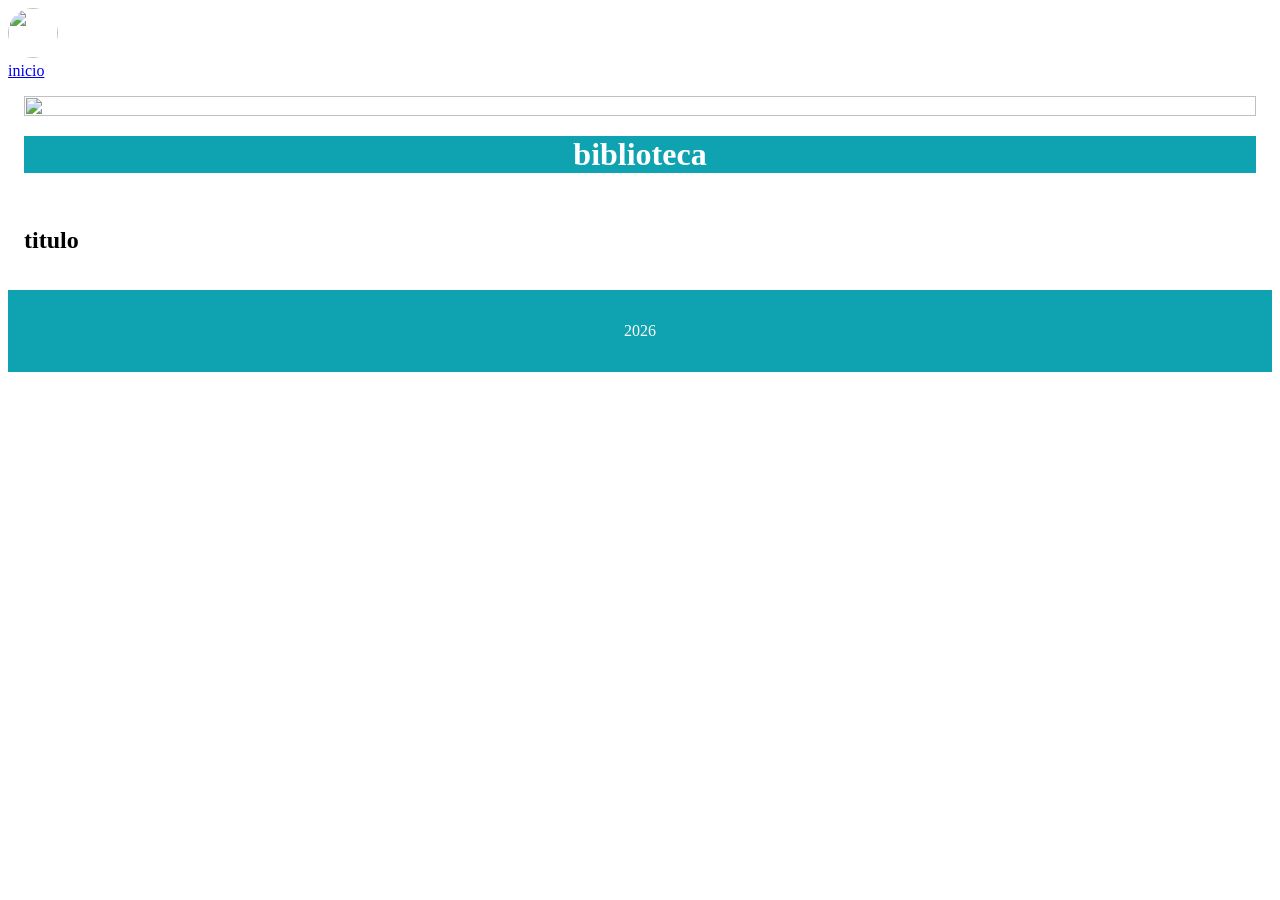
==== index.html @ f4e966fb "biblioteca" ====
<!DOCTYPE html>
<html lang="en">

<head>
    <meta charset="UTF-8">
    <meta name="viewport" content="width=device-width, initial-scale=1.0">
    <title>Document</title>
    <link rel="stylesheet" href="style.css">
</head>

<body>

    <head>
        <img src="https://picsum.photos/100" alt="" class=" logo">
        <nav>

            <a href="index.html">inicio</a>

        </nav>


    </head>

    <main>
        <img src="https://picsum.photos/900/200" alt="" id="jumbo">

        <h1>biblioteca</h1>

        <div class="card-contrainer">
            <div class="card">
                <div class="card-img">
                    <img src="https://picsum.photos/200" alt="">
                    <div>

                        <div class="card-text">

                        </div>
                        <h2>titulo</h2>
                    </div>
                </div>
            </div>



    </main>

    <footer>
        <p>2026</p>


    </footer>
</body>

</html>
---- style.css ----
:root{

    --prim: #0fa3b1;
    --sec: #fff;
    --ter: #000;

}

{

    margir: 0;
    padding: 0;
    box-sizing: border-box;
    font-family: sans-serif; 
}

header, footer {

    background-color: var(--prim);
    color: var(--sec);
    padding: 1rem;
    display: flex;
}
.logo {

    width: 50px;
    height: 50px;
    border-radius: 50%;
}


footer{

    justify-content: center;

    nav a {
        text-decoration: none;
        color: var(--sec);
        padding: 1rem;

    }

nav a:houver {

    background-color: var(--sec);
    color: var(--ter);
    border-radius: 20px;
}
}
main{
    padding: 1rem;

}

#jumbo{

    width: 100%;
    height: 100%;
    object-fit: fill;

}
h1{
    text-align: center;
    background-color: var(--prim);
    color:var(--sec);
    margin: 1rem 0;
    
}
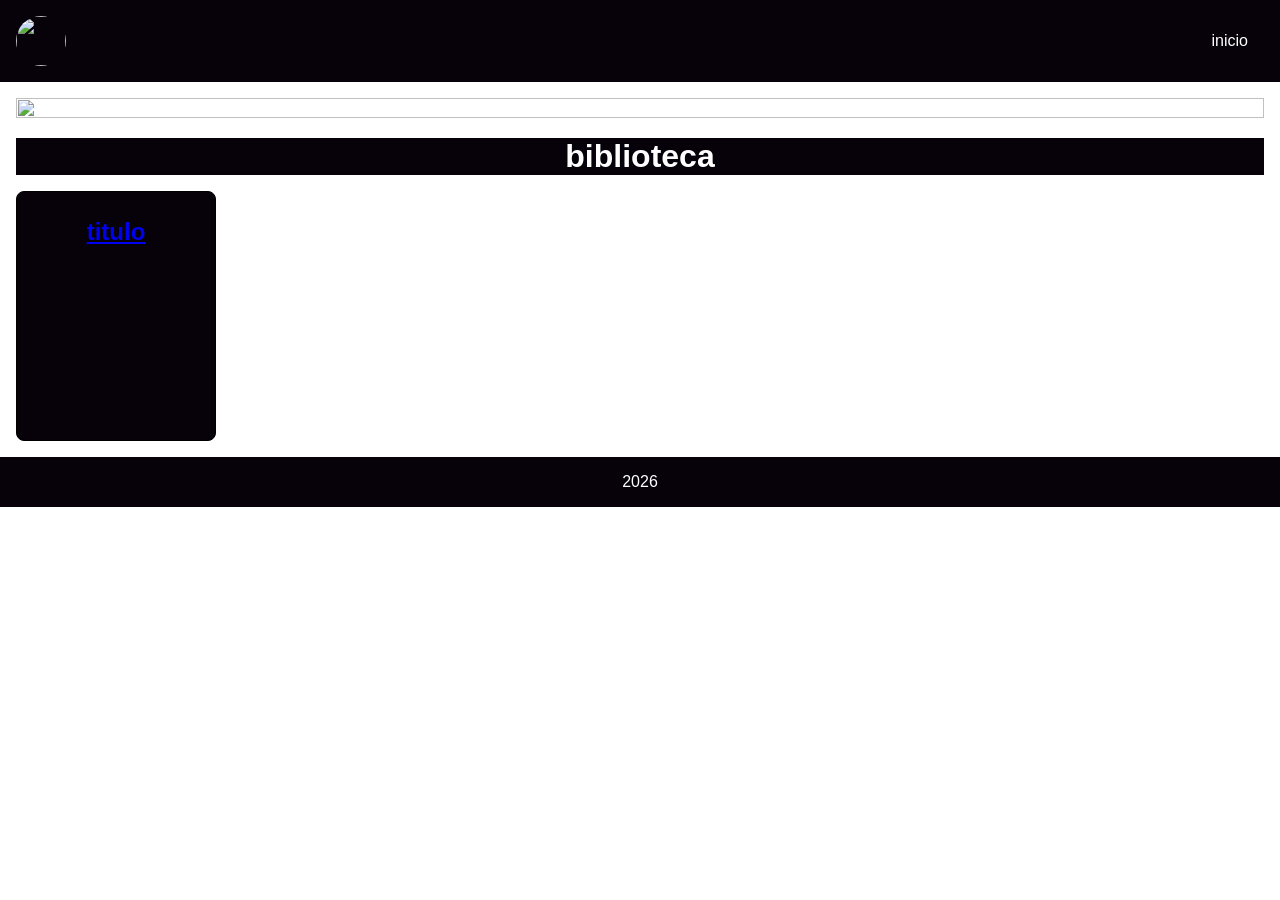
==== commit f051db5a: "biblioteca" ====
--- a/index.html
+++ b/index.html
@@ -10,7 +10,7 @@
 
 <body>
 
-    <head>
+    <header>
         <img src="https://picsum.photos/100" alt="" class=" logo">
         <nav>
 
@@ -19,7 +19,7 @@
         </nav>
 
 
-    </head>
+    </header>
 
     <main>
         <img src="https://picsum.photos/900/200" alt="" id="jumbo">
@@ -27,20 +27,20 @@
         <h1>biblioteca</h1>
 
         <div class="card-contrainer">
+            <a href="detalhe.html">
             <div class="card">
                 <div class="card-img">
                     <img src="https://picsum.photos/200" alt="">
-                    <div>
+                </div>
 
-                        <div class="card-text">
+                <div class="card-text">
+                    <h2>titulo</h2>
+                </div>
+            </a>    
 
-                        </div>
-                        <h2>titulo</h2>
-                    </div>
-                </div>
             </div>
-
-
+      
+        </div>
 
     </main>
 
--- a/style.css
+++ b/style.css
@@ -1,26 +1,28 @@
-:root{
+:root {
 
-    --prim: #0fa3b1;
+    --prim: #07020a;
     --sec: #fff;
     --ter: #000;
 
 }
 
-{
+* {
 
-    margir: 0;
+    margin: 0;
     padding: 0;
     box-sizing: border-box;
-    font-family: sans-serif; 
+    font-family: sans-serif;
 }
 
-header, footer {
+header,
+footer {
 
     background-color: var(--prim);
     color: var(--sec);
     padding: 1rem;
     display: flex;
 }
+
 .logo {
 
     width: 50px;
@@ -29,9 +31,18 @@
 }
 
 
-footer{
+
+header {
+    justify-content: space-between;
+    align-items: center;
+
+}
+
+
+footer {
 
     justify-content: center;
+}
 
     nav a {
         text-decoration: none;
@@ -40,29 +51,86 @@
 
     }
 
-nav a:houver {
+    nav a:hover {
 
-    background-color: var(--sec);
-    color: var(--ter);
-    border-radius: 20px;
-}
-}
-main{
+        background-color: var(--sec);
+        color: var(--ter);
+        border-radius: 20px;
+    }
+
+
+main {
     padding: 1rem;
 
 }
 
-#jumbo{
+#jumbo {
 
     width: 100%;
     height: 100%;
     object-fit: fill;
 
 }
-h1{
+
+h1 {
     text-align: center;
     background-color: var(--prim);
-    color:var(--sec);
+    color: var(--sec);
     margin: 1rem 0;
-    
+
+}
+
+.card-container {
+    display: grid;
+    gap: 1rem;
+    grid-template-columns: repeat(5, 1fr);
+    justify-content: center;
+
+}
+
+.card {
+
+    border: 1px solid #000;
+    background-color: var(--prim);
+    color: var(--sec);
+    border-radius: 8px;
+    width: 200px;
+    height: 250px;
+    cursor: pointer;
+
+}
+
+.card:hover {
+    box-shadow: 5px 5px 10px 0 blueviolet;
+
+}
+
+.card-img img {
+    width: 100%;
+    object-fit: cover;
+    border-radius: 8px 8px 0 0;
+
+
+}
+
+.card-text {
+    padding: 0.5rem;
+    text-align: center;
+}
+
+.card-container a {
+    text-decoration: none;
+    color: var(--sec);
+
+}
+
+.main-detalhe {
+
+    display: flex;
+    justify-content: center;
+    align-items: center;
+
+}
+#texto-detalhe {
+    width: 50%;
 }
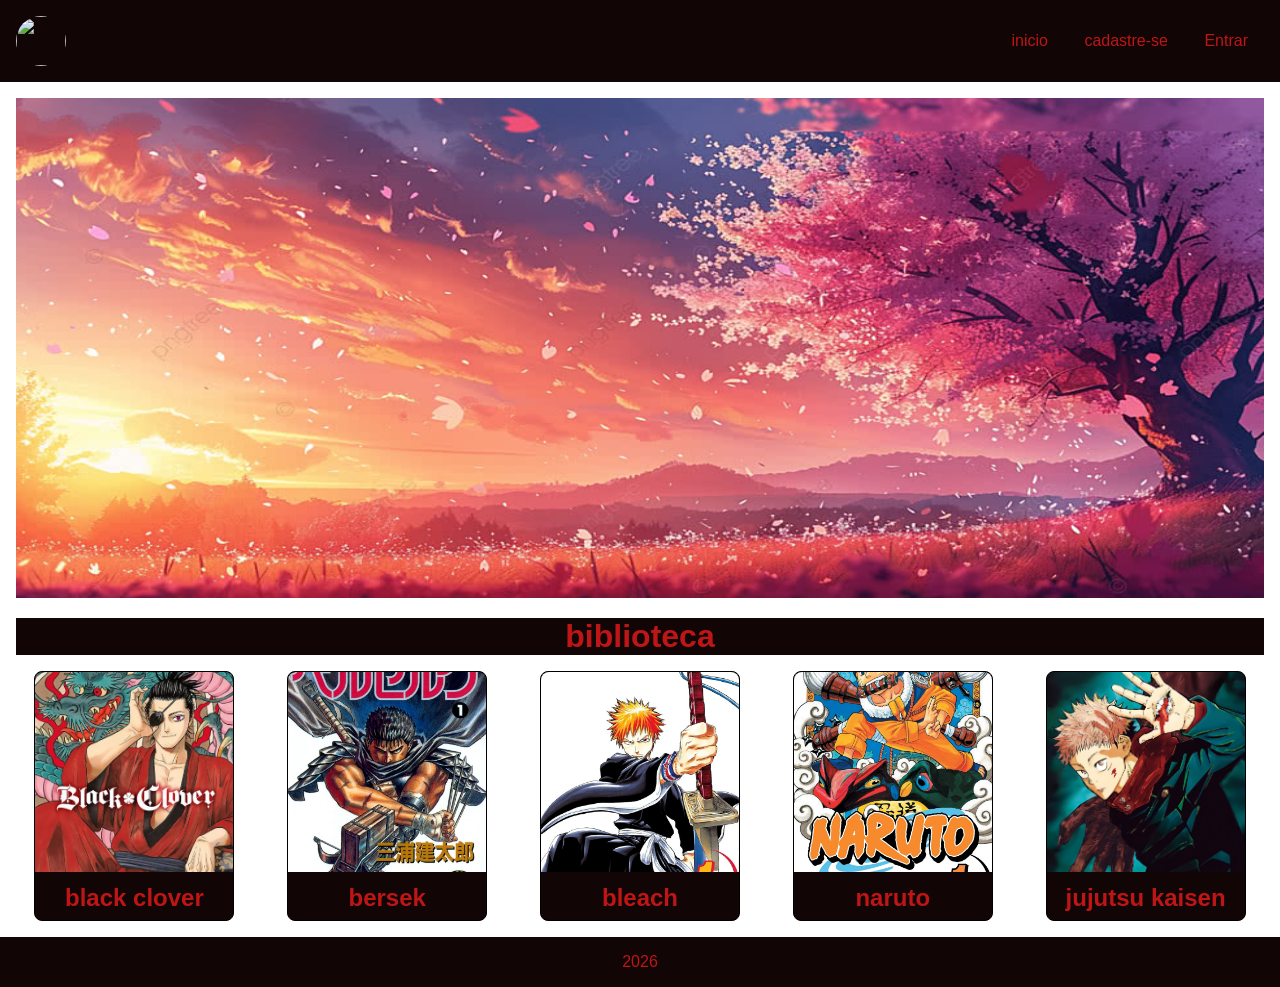
==== commit b6b5b933: "biblioteca" ====
--- a/index.html
+++ b/index.html
@@ -15,6 +15,10 @@
         <nav>
 
             <a href="index.html">inicio</a>
+            <a href="cadastro.html">cadastre-se</a>
+            <a href="login.html">Entrar</a>
+
+
 
         </nav>
 
@@ -22,24 +26,65 @@
     </header>
 
     <main>
-        <img src="https://picsum.photos/900/200" alt="" id="jumbo">
+        <img src="imagens/2.0.jpg" alt="2.0" id="jumbo">
 
         <h1>biblioteca</h1>
 
-        <div class="card-contrainer">
+        <div class="card-container">
             <a href="detalhe.html">
-            <div class="card">
-                <div class="card-img">
-                    <img src="https://picsum.photos/200" alt="">
+                <div class="card">
+                    <div class="card-img">
+                         <img src="imagens/black clover.jpg" width="200" height="200">
+                    </div>
+
+                    <div class="card-text">
+                        <h2>black clover</h2>
+                    </div>
                 </div>
+            </a>
+            <a href="detalhe.html">
+                <div class="card">
+                    <div class="card-img">
+                        <img src="imagens/bersek.jpg" alt="bersek" width="200" height="200">
+                    </div>
 
-                <div class="card-text">
-                    <h2>titulo</h2>
+                    <div class="card-text">
+                        <h2>bersek</h2>
+                    </div>
                 </div>
-            </a>    
+            </a>
+            <a href="detalhe.html">
+                <div class="card">
+                    <div class="card-img">
+                        <img src="imagens/bleach.jpg" alt="bleach" width="200" height="200">
+                    </div>
 
-            </div>
-      
+                    <div class="card-text">
+                        <h2>bleach</h2>
+                    </div>
+                </div>
+            </a> <a href="detalhe.html">
+                <div class="card">
+                    <div class="card-img">
+                        <img src="imagens/naruto.jpg" alt="naruto" width="200" height="200">
+                    </div>
+
+                    <div class="card-text">
+                        <h2>naruto</h2>
+                    </div>
+                </div>
+            </a> <a href="detalhe.html">
+                <div class="card">
+                    <div class="card-img">
+                        <img src="imagens/jujutsu.jpg" alt="jujutsu" width="200" height="200">
+                    </div>
+
+                    <div class="card-text">
+                        <h2>jujutsu kaisen</h2>
+                    </div>
+                </div>
+            </a>
+
         </div>
 
     </main>
--- a/style.css
+++ b/style.css
@@ -1,7 +1,7 @@
 :root {
 
-    --prim: #07020a;
-    --sec: #fff;
+    --prim: #110505;
+    --sec: #be1616;
     --ter: #000;
 
 }
@@ -44,19 +44,23 @@
     justify-content: center;
 }
 
-    nav a {
-        text-decoration: none;
-        color: var(--sec);
-        padding: 1rem;
-
-    }
-
-    nav a:hover {
-
-        background-color: var(--sec);
-        color: var(--ter);
-        border-radius: 20px;
-    }
+nav {
+
+}
+
+nav a {
+    text-decoration: none;
+    color: var(--sec);
+    padding: 1rem;
+
+}
+
+nav a:hover {
+
+    background-color: var(--sec);
+    color: var(--ter);
+    border-radius: 20px;
+}
 
 
 main {
@@ -67,7 +71,7 @@
 #jumbo {
 
     width: 100%;
-    height: 100%;
+    height: 500px;
     object-fit: fill;
 
 }
@@ -84,7 +88,7 @@
     display: grid;
     gap: 1rem;
     grid-template-columns: repeat(5, 1fr);
-    justify-content: center;
+    justify-items: center;
 
 }
 
@@ -131,6 +135,84 @@
     align-items: center;
 
 }
+
 #texto-detalhe {
     width: 50%;
-}+}
+
+form {
+    background-color: var(--prim);
+    color: var(--sec); 
+    padding: 1rem;
+    border-radius: 10px;
+    width: 20%;
+    display: flex;
+    flex-direction: column;
+    align-items: center
+}
+
+.form-item{
+    margin: 1rem 0;
+    display: flex;
+    justify-content: space-between;
+    align-items: center;
+    width: 100%;
+
+}
+.form-item input {
+
+    border-radius: 8px;
+    padding: 0% 5rem;
+    border: none;
+    width: 75%;
+}
+button {
+    background-color: var(--sec);
+    color: var(--prim);
+    padding: 0.5rem;
+    border-radius: 10px;
+    margin: 1rem;
+    border: 1px solid var(--prim);
+    cursor: pointer;
+
+
+}
+button:hover{
+    background-color: var(--prim);
+    color: var(--sec);
+    border: var(--sec);
+    border: 1px solid var(--ter);
+}
+
+
+
+
+@media only screen  and  (max-width: 600px) {
+     .card-container {
+        grid-template-columns: repeat(2, 1fr);
+    }
+
+    header {
+        flex-direction: column;
+    }
+
+    nav {
+        flex-direction: column;
+    }
+      
+
+    
+}
+@media only screen and (min-width: 600px) and (max-width:900px){
+    .card-container {
+        grid-template-columns: repeat(2, 1fr);
+    }
+
+}
+
+@media  only screen and (min-width:900px) and (max-width:900px){
+     .card-container {
+        grid-template-columns: repeat(2, 1fr);
+    }
+    
+}
